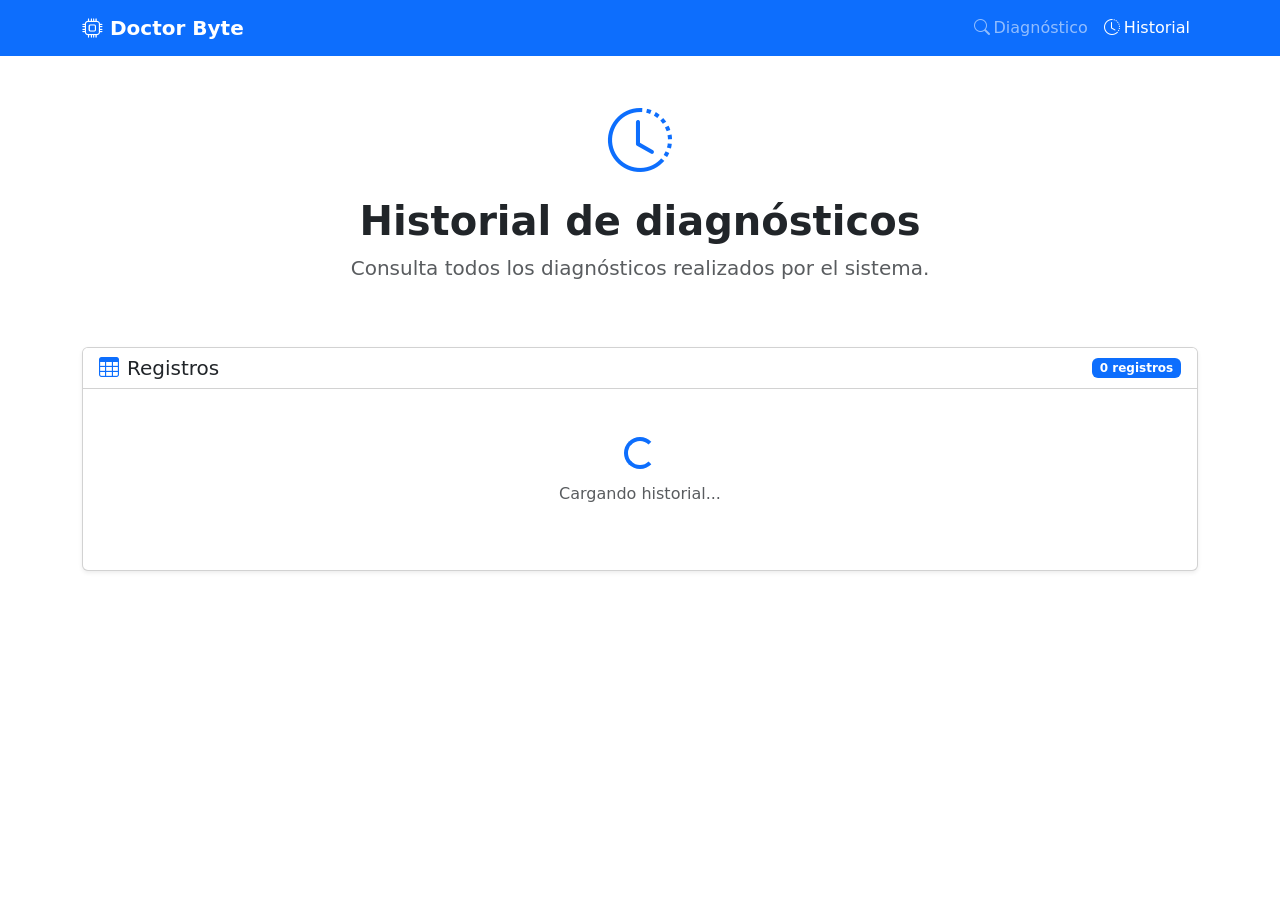
==== Dr_Byte_FASE1/frontend/historial.html @ 83c212a0 "html base" ====
<!DOCTYPE html>
<html lang="es">
<head>
  <meta charset="UTF-8" />
  <meta name="viewport" content="width=device-width, initial-scale=1.0" />
  <title>Historial — Doctor Byte</title>
  <link href="https://cdn.jsdelivr.net/npm/bootstrap@5.3.3/dist/css/bootstrap.min.css" rel="stylesheet" />
  <link href="https://cdn.jsdelivr.net/npm/bootstrap-icons@1.11.3/font/bootstrap-icons.min.css" rel="stylesheet" />
  <link rel="stylesheet" href="css/styles.css" />
</head>
<body>

  <!-- Navbar -->
  <nav class="navbar navbar-expand-lg navbar-dark bg-primary">
    <div class="container">
      <a class="navbar-brand fw-bold" href="index.html">
        <i class="bi bi-cpu me-2"></i>Doctor Byte
      </a>
      <button class="navbar-toggler" type="button" data-bs-toggle="collapse" data-bs-target="#navMenu">
        <span class="navbar-toggler-icon"></span>
      </button>
      <div class="collapse navbar-collapse" id="navMenu">
        <ul class="navbar-nav ms-auto">
          <li class="nav-item">
            <a class="nav-link" href="index.html">
              <i class="bi bi-search me-1"></i>Diagnóstico
            </a>
          </li>
          <li class="nav-item">
            <a class="nav-link active" href="historial.html">
              <i class="bi bi-clock-history me-1"></i>Historial
            </a>
          </li>
        </ul>
      </div>
    </div>
  </nav>

  <!-- Encabezado -->
  <section class="hero-section text-center py-5">
    <div class="container">
      <i class="bi bi-clock-history display-3 text-primary mb-3 d-block"></i>
      <h1 class="fw-bold">Historial de diagnósticos</h1>
      <p class="text-muted fs-5">Consulta todos los diagnósticos realizados por el sistema.</p>
    </div>
  </section>

  <!-- Tabla de historial -->
  <section class="container mb-5">
    <div class="card shadow-sm">
      <div class="card-header bg-white d-flex justify-content-between align-items-center">
        <h5 class="mb-0"><i class="bi bi-table me-2 text-primary"></i>Registros</h5>
        <span id="total-registros" class="badge bg-primary">0 registros</span>
      </div>
      <div class="card-body p-0">
        <div id="historial-contenido">
          <div class="text-center text-muted py-5">
            <div class="spinner-border text-primary" role="status"></div>
            <p class="mt-2">Cargando historial...</p>
          </div>
        </div>
      </div>
    </div>
  </section>

  <!-- Modal detalle -->
  <div class="modal fade" id="modalDetalle" tabindex="-1">
    <div class="modal-dialog modal-lg">
      <div class="modal-content">
        <div class="modal-header">
          <h5 class="modal-title"><i class="bi bi-clipboard2-pulse me-2 text-primary"></i>Detalle del diagnóstico</h5>
          <button type="button" class="btn-close" data-bs-dismiss="modal"></button>
        </div>
        <div class="modal-body" id="modal-detalle-contenido"></div>
        <div class="modal-footer">
          <button type="button" class="btn btn-secondary" data-bs-dismiss="modal">Cerrar</button>
        </div>
      </div>
    </div>
  </div>

  <script src="https://cdn.jsdelivr.net/npm/bootstrap@5.3.3/dist/js/bootstrap.bundle.min.js"></script>
  <script src="js/historial.js"></script>
</body>
</html>
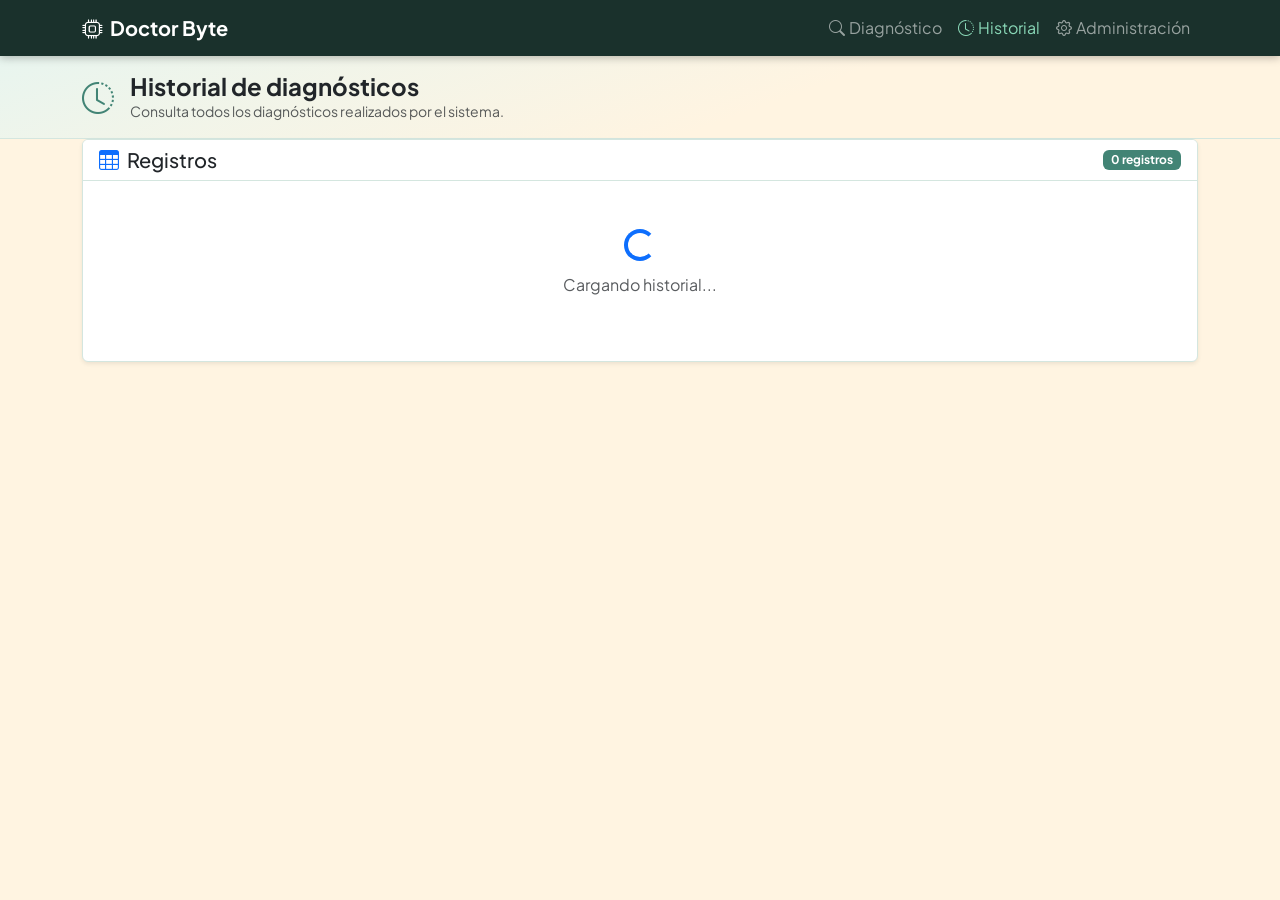
==== commit 9ded3ca1: "style(frontend): aplicar nueva  paleta de colores y ajustes" ====
--- a/Dr_Byte_FASE1/frontend/historial.html
+++ b/Dr_Byte_FASE1/frontend/historial.html
@@ -6,6 +6,9 @@
   <title>Historial — Doctor Byte</title>
   <link href="https://cdn.jsdelivr.net/npm/bootstrap@5.3.3/dist/css/bootstrap.min.css" rel="stylesheet" />
   <link href="https://cdn.jsdelivr.net/npm/bootstrap-icons@1.11.3/font/bootstrap-icons.min.css" rel="stylesheet" />
+  <link rel="preconnect" href="https://fonts.googleapis.com">
+  <link rel="preconnect" href="https://fonts.gstatic.com" crossorigin>
+  <link href="https://fonts.googleapis.com/css2?family=Plus+Jakarta+Sans:wght@400;500;600;700&display=swap" rel="stylesheet">
   <link rel="stylesheet" href="css/styles.css" />
 </head>
 <body>
@@ -31,17 +34,24 @@
               <i class="bi bi-clock-history me-1"></i>Historial
             </a>
           </li>
+          <li class="nav-item">
+            <a class="nav-link" href="admin.html">
+              <i class="bi bi-gear me-1"></i>Administración
+            </a>
+          </li>
         </ul>
       </div>
     </div>
   </nav>
 
   <!-- Encabezado -->
-  <section class="hero-section text-center py-5">
-    <div class="container">
-      <i class="bi bi-clock-history display-3 text-primary mb-3 d-block"></i>
-      <h1 class="fw-bold">Historial de diagnósticos</h1>
-      <p class="text-muted fs-5">Consulta todos los diagnósticos realizados por el sistema.</p>
+  <section class="hero-section py-3">
+    <div class="container d-flex align-items-center gap-3">
+      <i class="bi bi-clock-history fs-2 text-primary"></i>
+      <div>
+        <h1 class="fw-bold mb-0 fs-4">Historial de diagnósticos</h1>
+        <p class="text-muted mb-0 small">Consulta todos los diagnósticos realizados por el sistema.</p>
+      </div>
     </div>
   </section>
 
@@ -50,7 +60,7 @@
     <div class="card shadow-sm">
       <div class="card-header bg-white d-flex justify-content-between align-items-center">
         <h5 class="mb-0"><i class="bi bi-table me-2 text-primary"></i>Registros</h5>
-        <span id="total-registros" class="badge bg-primary">0 registros</span>
+        <span id="total-registros" class="badge" style="background-color: var(--color-primario);">0 registros</span>
       </div>
       <div class="card-body p-0">
         <div id="historial-contenido">
--- a/Dr_Byte_FASE1/frontend/css/styles.css
+++ b/Dr_Byte_FASE1/frontend/css/styles.css
@@ -0,0 +1,223 @@
+:root {
+  --color-oscuro:    #1A312C;
+  --color-primario:  #428475;
+  --color-acento:    #89D7B7;
+  --color-fondo:     #FFF4E1;
+  --color-alerta:    #d97706;
+}
+
+/* ----------------------------------------------------------------- BASE */
+body {
+  background-color: var(--color-fondo);
+  font-family: 'Plus Jakarta Sans', 'Segoe UI', sans-serif;
+}
+
+/* --------------------------------------------------------------- NAVBAR */
+.navbar {
+  background-color: var(--color-oscuro) !important;
+  box-shadow: 0 2px 8px rgba(0, 0, 0, 0.25);
+}
+
+.navbar .nav-link:hover,
+.navbar .nav-link.active {
+  color: var(--color-acento) !important;
+}
+
+/* ----------------------------------------------------------------- HERO */
+.hero-section {
+  background: linear-gradient(160deg, #e8f5ef 0%, var(--color-fondo) 60%);
+  border-bottom: 1px solid #d4e6df;
+}
+
+.hero-section .bi {
+  color: var(--color-primario) !important;
+}
+
+/* ---------------------------------------------------- BOTONES PRIMARIOS */
+.btn-primary {
+  background-color: var(--color-primario);
+  border-color: var(--color-primario);
+  color: #fff;
+}
+
+.btn-primary:hover,
+.btn-primary:focus {
+  background-color: var(--color-oscuro);
+  border-color: var(--color-oscuro);
+  color: #fff;
+}
+
+.btn-acento {
+  background-color: var(--color-acento);
+  border-color: var(--color-acento);
+  color: var(--color-oscuro);
+  font-weight: 600;
+}
+
+.btn-oscuro {
+  background-color: var(--color-oscuro);
+  border-color: var(--color-oscuro);
+  color: #fff;
+  font-weight: 500;
+}
+
+.btn-oscuro:hover,
+.btn-oscuro:focus {
+  background-color: #122420;
+  border-color: #122420;
+  color: #fff;
+}
+
+.btn-acento:hover,
+.btn-acento:focus {
+  background-color: var(--color-primario);
+  border-color: var(--color-primario);
+  color: #fff;
+}
+
+.btn-outline-primary {
+  color: var(--color-primario);
+  border-color: var(--color-primario);
+}
+
+.btn-outline-primary:hover {
+  background-color: var(--color-primario);
+  border-color: var(--color-primario);
+  color: #fff;
+}
+
+/* ----------------------------------------------- TARJETAS DE SÍNTOMAS */
+.sintoma-card {
+  cursor: pointer;
+  border: 2px solid #d4e6df;
+  border-radius: 10px;
+  padding: 12px 16px;
+  transition: all 0.2s ease;
+  background-color: #fff;
+  user-select: none;
+}
+
+.sintoma-card:hover {
+  border-color: var(--color-primario);
+  background-color: #eaf5f0;
+}
+
+.sintoma-card.seleccionado {
+  border-color: var(--color-primario);
+  background-color: #c8ede2;
+  color: var(--color-oscuro);
+  font-weight: 500;
+}
+
+.sintoma-card.seleccionado .sintoma-icono {
+  color: var(--color-primario);
+}
+
+/* ---------------------------------------------------------------- CARDS */
+.card {
+  border-color: #d4e6df;
+}
+
+.card-header {
+  border-bottom-color: #d4e6df;
+}
+
+.card-header .bi {
+  color: var(--color-primario);
+}
+
+/* -------------------------------------------------------------- RESULTADO */
+.resultado-falla {
+  background-color: #eaf5f0;
+  border-left: 4px solid var(--color-primario);
+  border-radius: 8px;
+  padding: 16px 20px;
+  margin-bottom: 16px;
+}
+
+.resultado-recomendaciones li {
+  padding: 6px 0;
+  border-bottom: 1px solid #ede8dd;
+}
+
+.resultado-recomendaciones li:last-child {
+  border-bottom: none;
+}
+
+/* ----------------------------------------------------- BADGE HISTORIAL */
+.badge-falla {
+  background-color: #c8ede2;
+  color: var(--color-oscuro);
+  font-weight: 500;
+  padding: 4px 10px;
+  border-radius: 20px;
+  font-size: 0.8rem;
+}
+
+/* --------------------------------------------------------- TABLA HISTORIAL */
+.tabla-historial tr {
+  cursor: pointer;
+  transition: background-color 0.15s;
+}
+
+.tabla-historial tr:hover {
+  background-color: #eaf5f0;
+}
+
+/* ---------------------------------------------------- ACORDEÓN ADMIN */
+.accordion-button:not(.collapsed) {
+  background-color: #c8ede2;
+  color: var(--color-oscuro);
+  box-shadow: none;
+}
+
+.accordion-button:focus {
+  box-shadow: 0 0 0 0.2rem rgba(66, 132, 117, 0.25);
+}
+
+.accordion-button::after {
+  filter: none;
+}
+
+/* ------------------------------------------- OVERRIDES BOOTSTRAP BADGES */
+.badge.bg-secondary {
+  background-color: var(--color-primario) !important;
+}
+
+/* ------------------------------------------ INPUTS FOCUS */
+.form-control:focus,
+.form-select:focus {
+  border-color: var(--color-primario);
+  box-shadow: 0 0 0 0.2rem rgba(66, 132, 117, 0.2);
+}
+
+/* ------------------------------------------ BANDA OSCURA INDEX */
+.banda-oscura .card {
+  border-color: #2d5046;
+}
+
+.banda-oscura .card-header {
+  background-color: #1f3d37 !important;
+  border-bottom-color: #2d5046;
+  color: var(--color-acento);
+}
+
+.banda-oscura .card-header .bi {
+  color: var(--color-acento) !important;
+}
+
+/* ------------------------------------------ NAV TABS ADMIN */
+.nav-tabs .nav-link.active {
+  color: var(--color-oscuro);
+  border-color: #d4e6df #d4e6df #fff;
+  font-weight: 500;
+}
+
+.nav-tabs .nav-link:hover {
+  color: var(--color-primario);
+  border-color: transparent;
+}
+
+.nav-tabs {
+  border-bottom-color: #d4e6df;
+}
